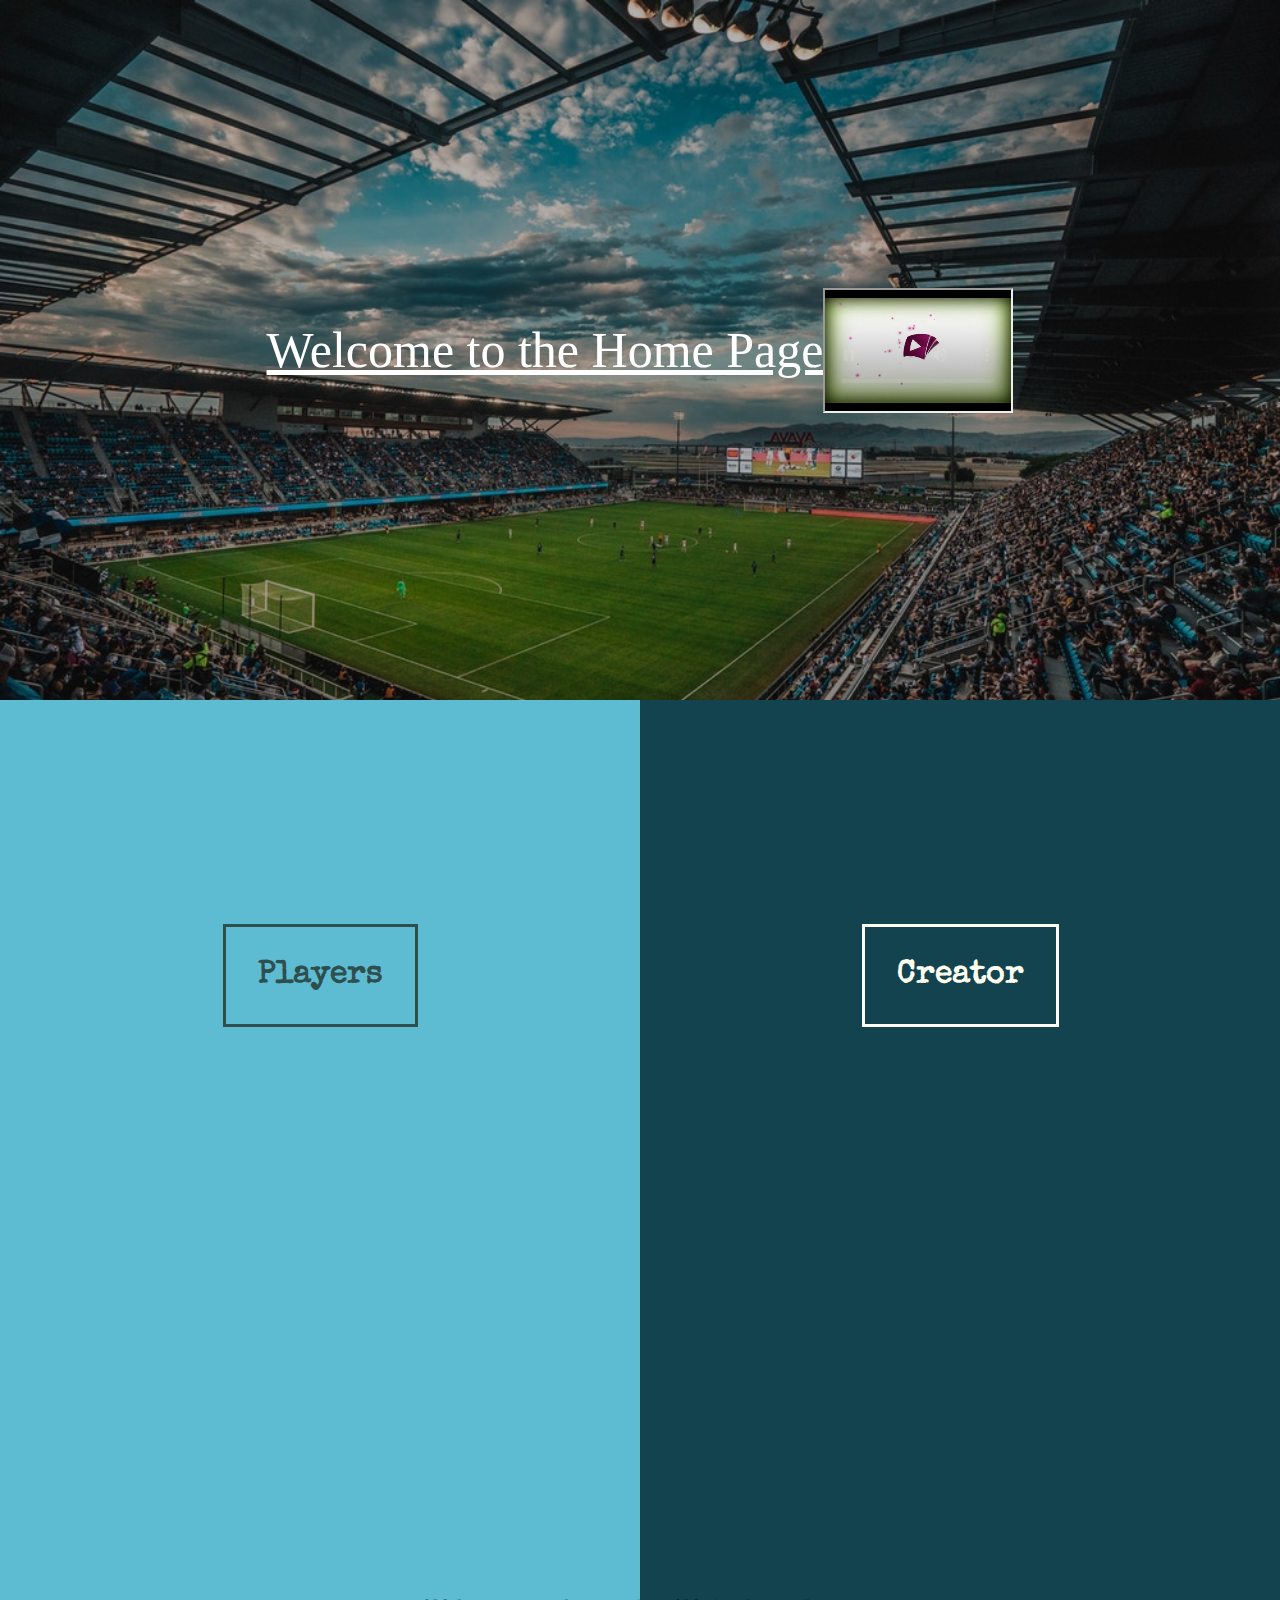
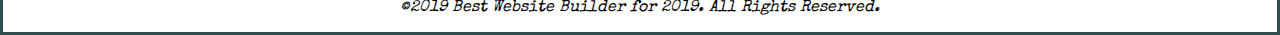
==== index.html @ bc86e3d0 "Update and rename Principal menu.html to index.html" ====
<!DOCTYPE html>
<html>
<head>
<meta charset="utf-8">
<link rel="stylesheet" href="menu.css">
<link href="https://fonts.googleapis.com/css?family=Special+Elite&display=swap" rel="stylesheet">	
</head>
<body>
<div id="header1">
      <span class="headerTitle">Welcome to the Home Page</span>
	  <iframe width="190" height="125" src="pictures/Koobya.mp4" frameborder="15" allowfullscreen></iframe>
    
    </div>
 <div id="leftside">
	<a href="players.html"><h1 class="lefttxt">Players</h1></a>
	</div>
<div id="rightside">
	<a href="creator.html"><h1 class="righttxt">Creator</h1></a>
	</div>
	<footer>
	<p></p><br>
	<p>©2019 Best Website Builder for 2019. All Rights Reserved.</p>
	</footer>
</body>
</html>
---- menu.css ----
*{box-sizing: border-box;}
html{
  height: 100%;
  width: 100%;
}


#header1 {
    background-image: linear-gradient(rgba(0,0,0,.3),rgba(0,0,0,.3)),url("pictures/home.png");
	opacity:1;
    background-repeat: no-repeat;
    background-size: cover;
    background-position: center top;
    height: 700px;
	
    display: flex;
    justify-content: center;
    align-items: center;
    
}

.headerTitle {
  font-family:'IBM Plex Serif', Light ,serif ;
    font-size: 50px;
    font-weight: light;
    color:white;
    margin: 0;
    max-width: 780px;
	text-decoration:underline;
	
    
}

iframe width{
	opacity:0;
	border:10px solid #5DBCD2, #13434F;
}

body{
  font-family: 'Special Elite', cursive;
  height: 100%;
  margin: 0px;
  text-align: center;
}

#leftside{
  width: 50%;
  float: left;
  height: 100%;
  background-color:#5DBCD2;
}

#rightside{
  width: 50%;
  float: right;
  height: 100%;
  background-color: #13434F;
}

.lefttxt{
  border: 3px solid DarkSlateGray;
  display: inline-block;
  margin: 7em auto;
  color: DarkSlateGray;
  padding: 1em;
}

.righttxt{
  border: 3px solid Ivory;
  display: inline-block;
  margin: 7em auto;
  color: Ivory;
  padding: 1em;
}

a{
  text-decoration: none;
  }
  footer{
  	border:3px solid DarkSlateGray;
	float:bottom;
	text-align:center; 
	font-style: italic;
  }
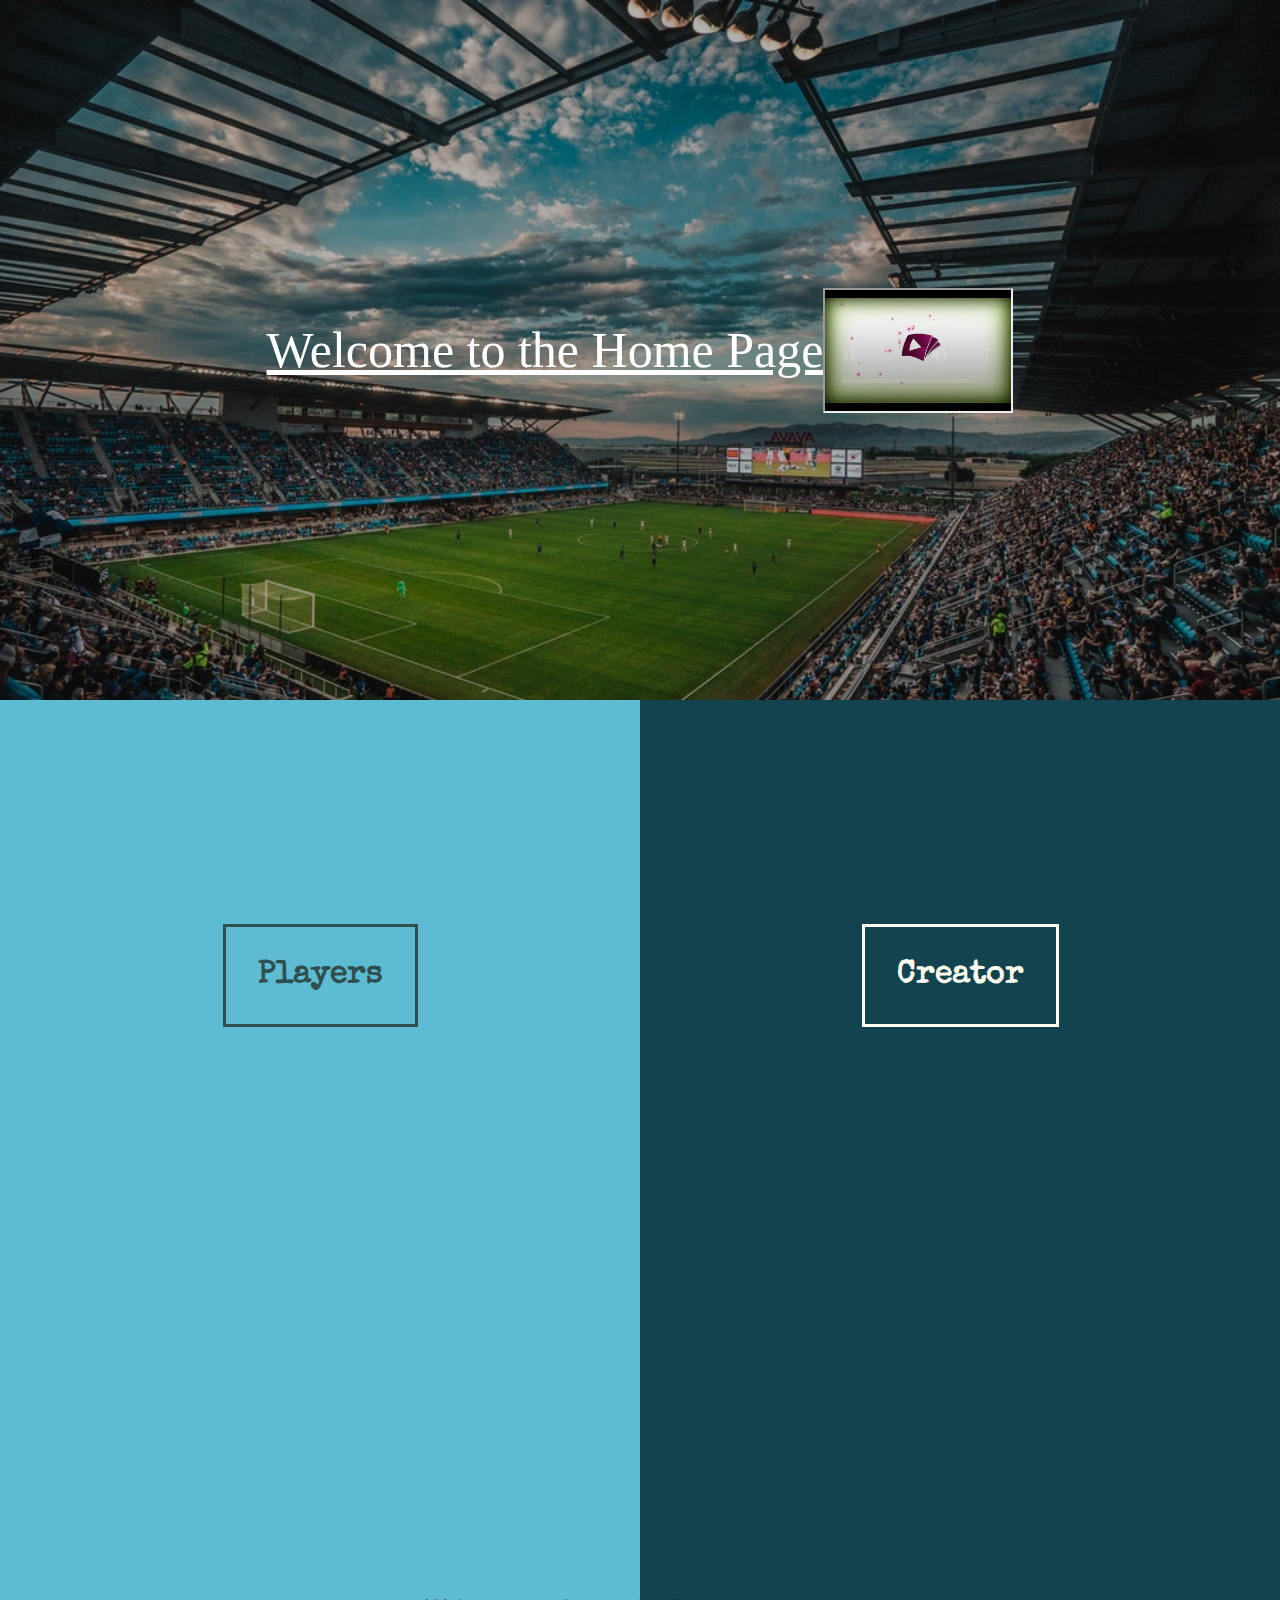
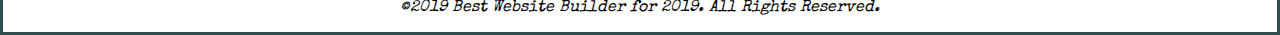
==== commit 4b5480b6: "Update index.html" ====
--- a/index.html
+++ b/index.html
@@ -7,7 +7,7 @@
 </head>
 <body>
 <div id="header1">
-      <span class="headerTitle">Welcome to the Home Page</span>
+      <span class="headerTitle">Welcome to the Home Page</span><br>
 	  <iframe width="190" height="125" src="pictures/Koobya.mp4" frameborder="15" allowfullscreen></iframe>
     
     </div>
